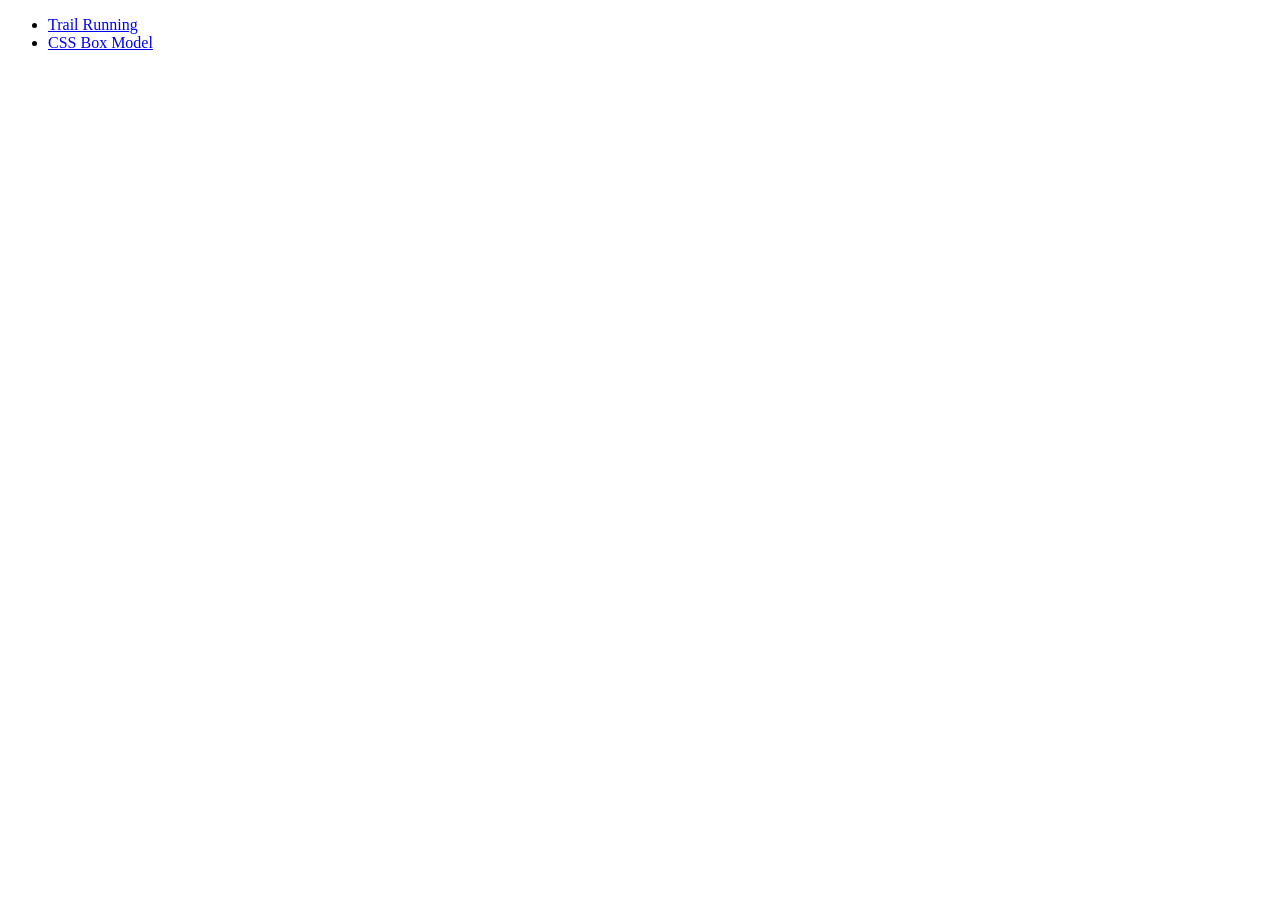
==== index.html @ 22ad1097 "First Upload" ====
<!doctype html>
<html lang="en-US">

<head>
<meta charset="UTF-8">

<title>Home Page</title>

<meta name="description" content="A homepage">
<meta name="keywords" content="CSS, Box model">
<meta name="author" content= "Gideon Wheeler">
<meta name="viewport" content="width=device-width, initial-scale=1.0">
</head>

<body>

<ul>
	<li><a href ="running.html">Trail Running</a></li>
	<li><a href ="box_model.html">CSS Box Model</a></li>
</ul>

</body>

</html>
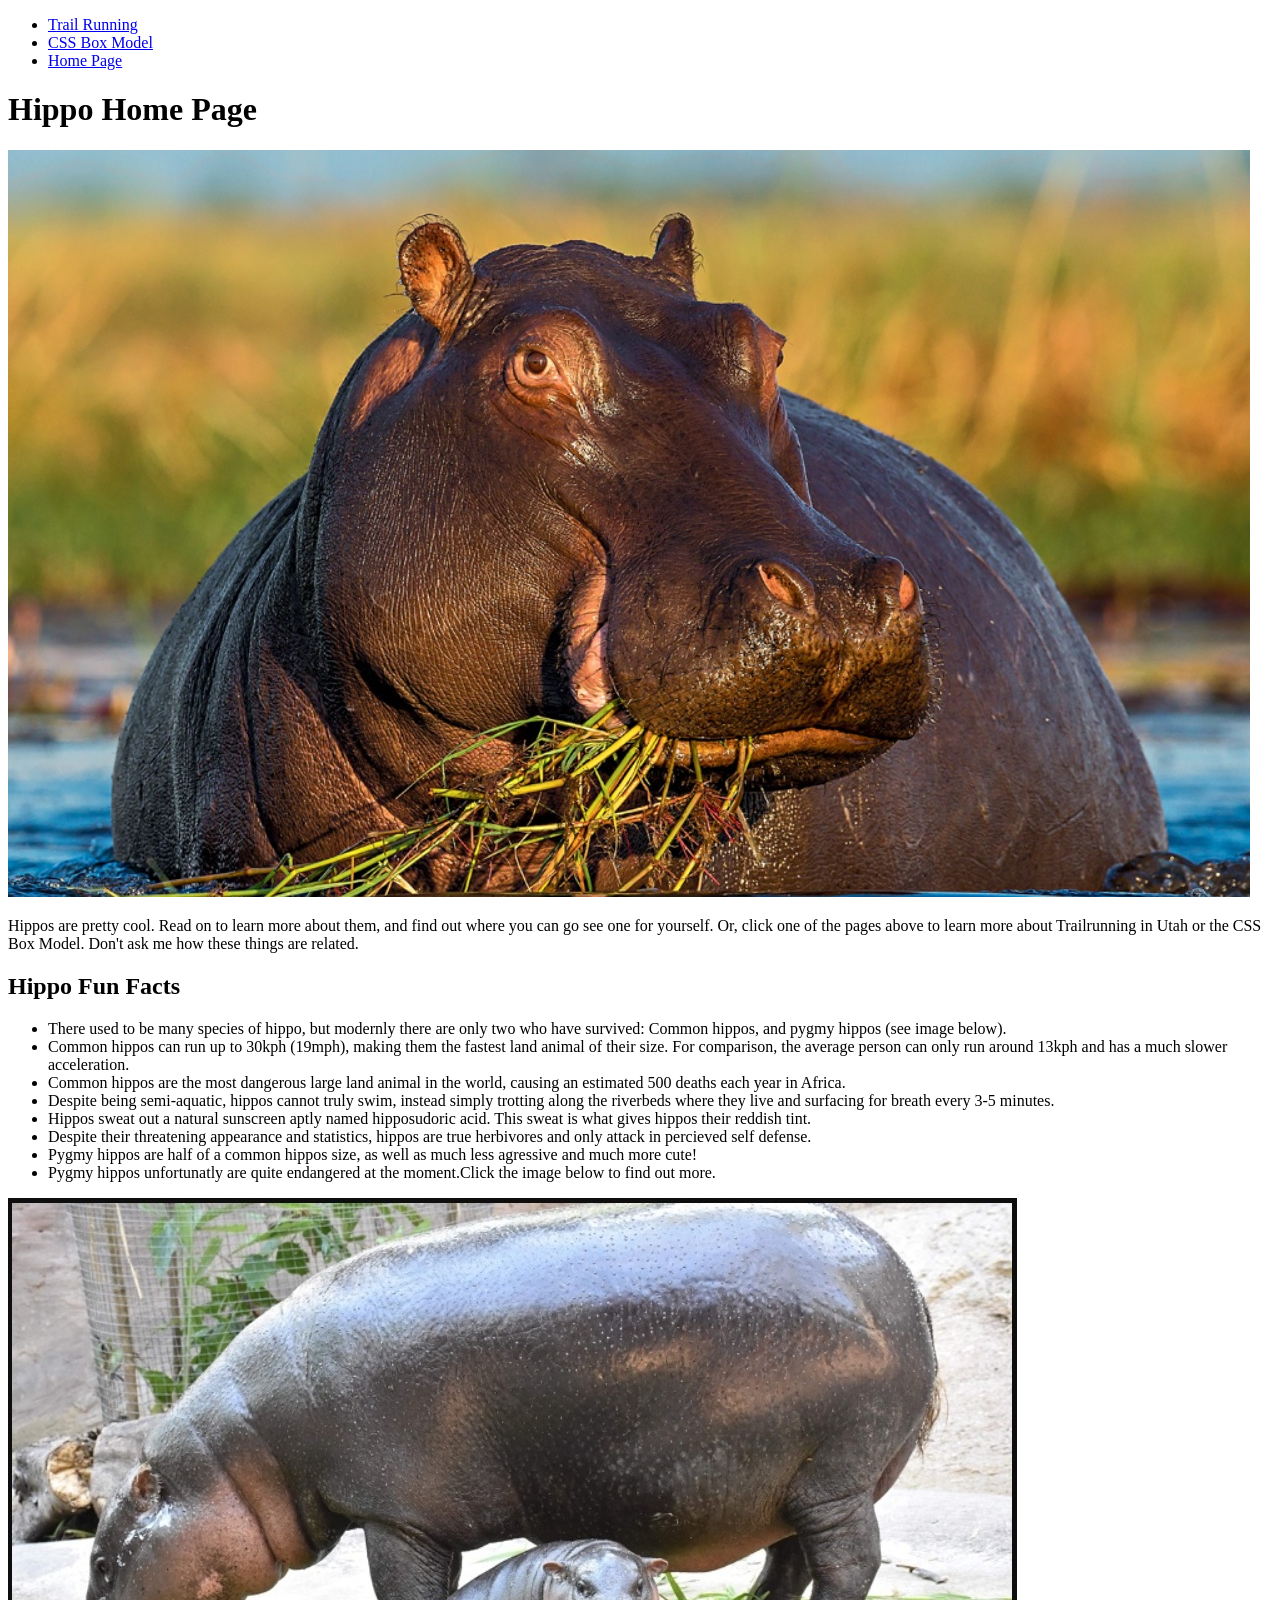
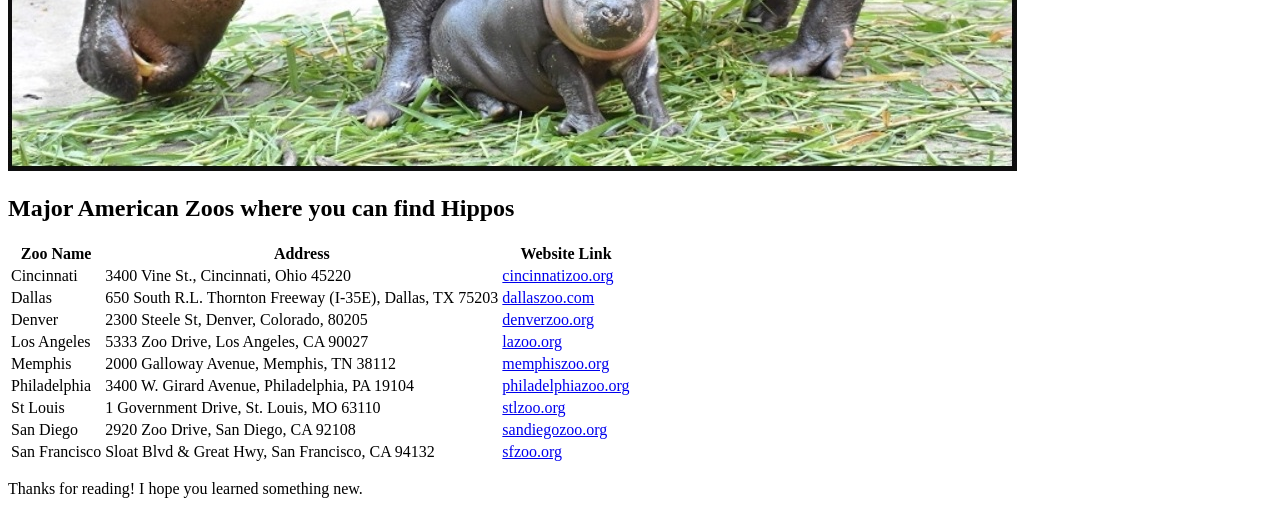
==== commit dca53983: "Add files via upload" ====
--- a/index.html
+++ b/index.html
@@ -4,10 +4,10 @@
 <head>
 <meta charset="UTF-8">
 
-<title>Home Page</title>
+<title>Hippo Home Page</title>
 
-<meta name="description" content="A homepage">
-<meta name="keywords" content="CSS, Box model">
+<meta name="description" content="A Home Page for a very random website">
+<meta name="keywords" content="CSS, Box model, trailrunning, hippos, hippopotamus">
 <meta name="author" content= "Gideon Wheeler">
 <meta name="viewport" content="width=device-width, initial-scale=1.0">
 </head>
@@ -17,7 +17,103 @@
 <ul>
 	<li><a href ="running.html">Trail Running</a></li>
 	<li><a href ="box_model.html">CSS Box Model</a></li>
+	<li><a href ="index.html">Home Page</a></li>
 </ul>
+
+<h1>Hippo Home Page</h1>
+
+<p class="pic">
+<img src="resources/common_hippo.jpg" 
+	alt="A common hippo lounging in the river" width="1242" height="747">
+</p>
+
+<p>Hippos are pretty cool. Read on to learn more about them, and find out where you can go see one for yourself. Or, click one of the pages above to learn more about Trailrunning in Utah or the CSS Box Model. Don't ask me how these things are related.</p>
+
+<h2>Hippo Fun Facts</h2>
+
+<ul>
+<li>There used to be many species of hippo, but modernly there are only two who have survived: Common hippos, and pygmy hippos (see image below).</li>
+<li>Common hippos can run up to 30kph (19mph), making them the fastest land animal of their size. For comparison, the average person can only run around 13kph and has a much slower acceleration.</li>
+<li>Common hippos are the most dangerous large land animal in the world, causing an estimated 500 deaths each year in Africa.</li>
+<li>Despite being semi-aquatic, hippos cannot truly swim, instead simply trotting along the riverbeds where they live and surfacing for breath every 3-5 minutes.</li>
+<li>Hippos sweat out a natural sunscreen aptly named hipposudoric acid. This sweat is what gives hippos their reddish tint.</li>
+<li>Despite their threatening appearance and statistics, hippos are true herbivores and only attack in percieved self defense.</li>
+<li>Pygmy hippos are half of a common hippos size, as well as much less agressive and much more cute!</li>
+<li>Pygmy hippos unfortunatly are quite endangered at the moment.Click the image below to find out more.</li>
+</ul>
+
+<p class="pic">
+	<a href="https://www.fauna-flora.org/species/pygmy-hippo/?gad_source=1&gad_campaignid=21595944619&gbraid=0AAAAACfiw9lZGT--KiB195FODeEHt5vSp&gclid=EAIaIQobChMI-YHo2ae5kwMVciVECB1kPCoNEAAYASAAEgL-vPD_BwE">
+		<img src="resources/pygmy_hippo.jpg" alt="A pygmy hippo grazing" width="1009" height="573">
+	</a>
+</p>
+
+<h2>Major American Zoos where you can find Hippos</h2>
+
+<table>
+<tr>
+<th>Zoo Name</th>
+<th>Address</th>
+<th>Website Link</th>
+</tr>
+
+<tr>
+<td>Cincinnati</td>
+<td>3400 Vine St., Cincinnati, Ohio 45220</td>
+<td><a href="https://cincinnatizoo.org/">cincinnatizoo.org</a></td>
+</tr>
+
+<tr>
+<td>Dallas</td>
+<td>650 South R.L. Thornton Freeway (I-35E), Dallas, TX 75203</td>
+<td><a href="https://www.dallaszoo.com/">dallaszoo.com</a></td>
+</tr>
+
+<tr>
+<td>Denver</td>
+<td>2300 Steele St, Denver, Colorado, 80205</td>
+<td><a href="https://denverzoo.org/">denverzoo.org</a></td>
+</tr>
+
+<tr>
+<td>Los Angeles</td>
+<td>5333 Zoo Drive, Los Angeles, CA 90027</td>
+<td><a href="https://lazoo.org/">lazoo.org</a></td>
+</tr>
+
+<tr>
+<td>Memphis</td>
+<td>2000 Galloway Avenue, Memphis, TN 38112</td>
+<td><a href="https://www.memphiszoo.org/">memphiszoo.org</a></td>
+</tr>
+
+<tr>
+<td>Philadelphia</td>
+<td>3400 W. Girard Avenue, Philadelphia, PA 19104</td>
+<td><a href="https://www.philadelphiazoo.org/">philadelphiazoo.org</a></td>
+</tr>
+
+<tr>
+<td>St Louis</td>
+<td>1 Government Drive, St. Louis, MO 63110</td>
+<td><a href="https://stlzoo.org/">stlzoo.org</a></td>
+</tr>
+
+<tr>
+<td>San Diego</td>
+<td>2920 Zoo Drive, San Diego, CA 92108</td>
+<td><a href="https://zoo.sandiegozoo.org/">sandiegozoo.org</a></td>
+</tr>
+
+<tr>
+<td>San Francisco</td>
+<td>Sloat Blvd & Great Hwy, San Francisco, CA 94132</td>
+<td><a href="https://www.sfzoo.org/">sfzoo.org</a></td>
+</tr>
+
+</table>
+
+<p>Thanks for reading! I hope you learned something new.</p>
 
 </body>
 
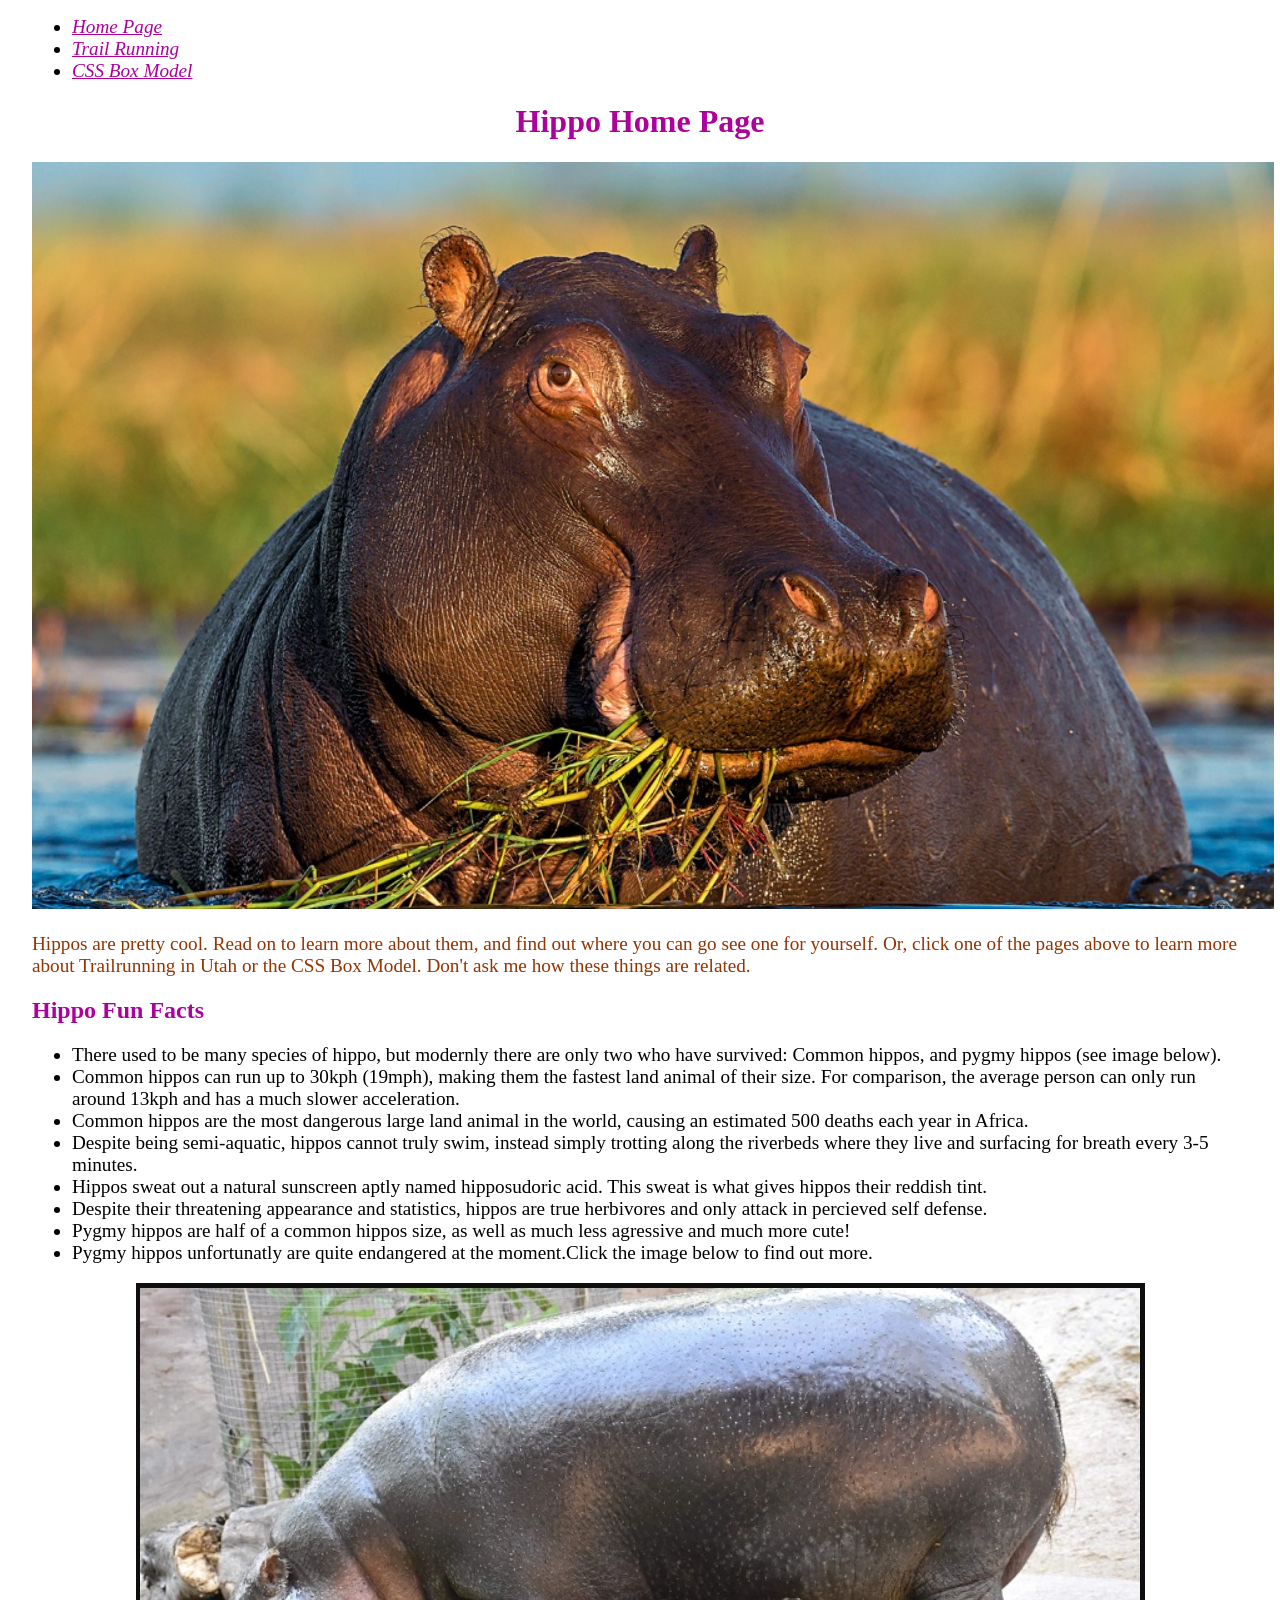
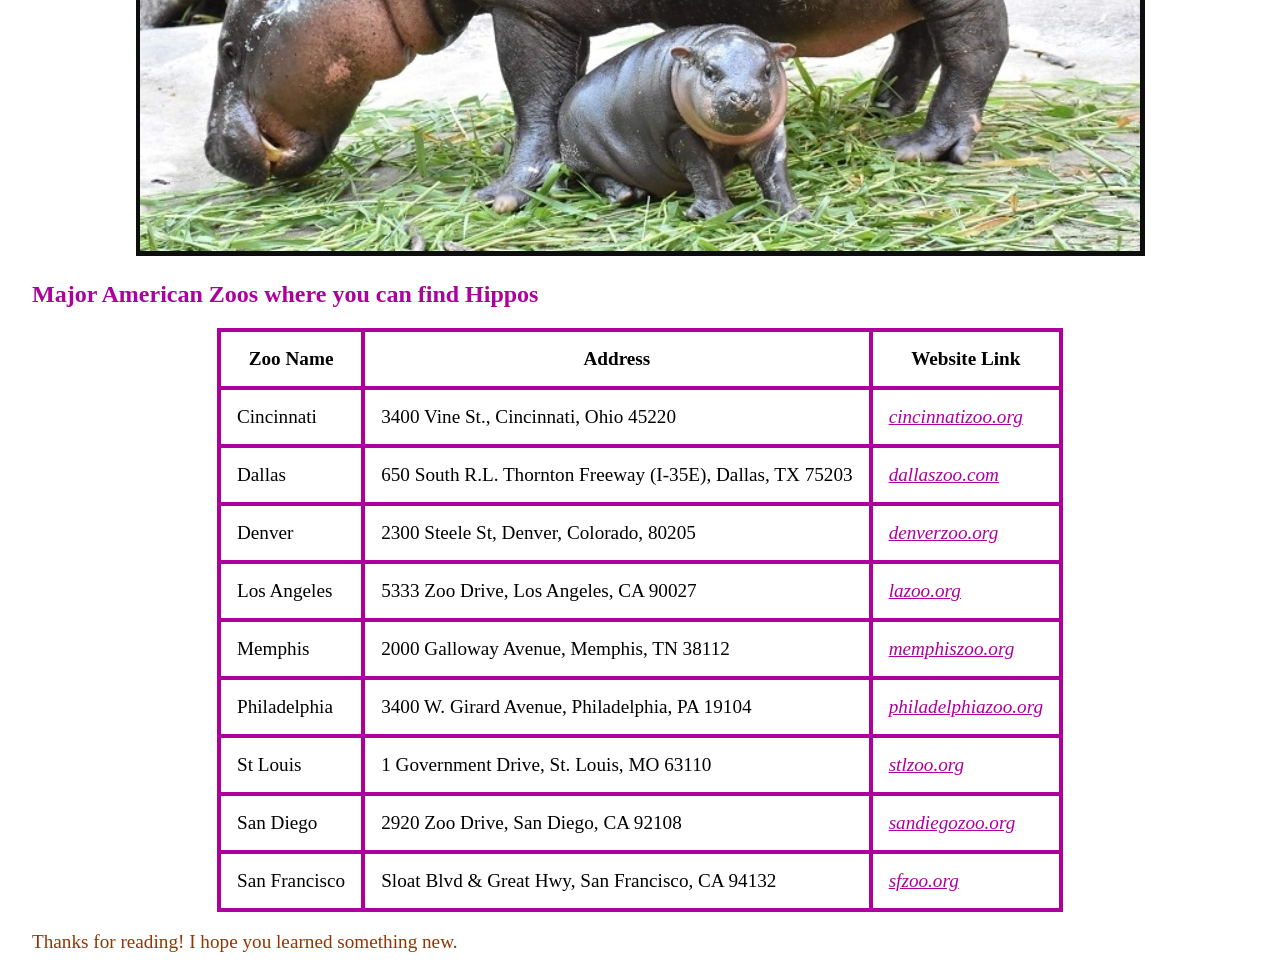
==== commit e5b1cf48: "Add files via upload" ====
--- a/index.html
+++ b/index.html
@@ -10,14 +10,17 @@
 <meta name="keywords" content="CSS, Box model, trailrunning, hippos, hippopotamus">
 <meta name="author" content= "Gideon Wheeler">
 <meta name="viewport" content="width=device-width, initial-scale=1.0">
+
+<link rel="stylesheet" href="resources/home_page.css">
+
 </head>
 
 <body>
 
 <ul>
+	<li><a href ="index.html">Home Page</a></li>
 	<li><a href ="running.html">Trail Running</a></li>
 	<li><a href ="box_model.html">CSS Box Model</a></li>
-	<li><a href ="index.html">Home Page</a></li>
 </ul>
 
 <h1>Hippo Home Page</h1>
--- a/resources/home_page.css
+++ b/resources/home_page.css
@@ -0,0 +1,45 @@
+/*brown/text - #943400
+blue background - #85deff8
+pink links/headers - #ad009c
+pink links hover - #db12c7*/
+
+body {
+	background-color:#85deff8;
+	padding: 0 24px 0px 24px;
+}
+
+p, li, table {
+	font-size: 1.2em;
+}
+
+a {
+	color: #ad009c;
+	font-style: italic;
+}
+
+a:hover {
+  color: #db12c7;
+}
+
+h1, h2 {
+	color: #ad009c;
+}
+
+p {
+	color: #943400;
+}
+
+h1, p.pic {
+	text-align: center;
+}
+
+th, td {
+	border: #ad009c solid 4px;
+	padding: 16px;
+}
+
+table {
+	border-collapse: collapse;
+	margin-left: auto;
+	margin-right: auto;
+}
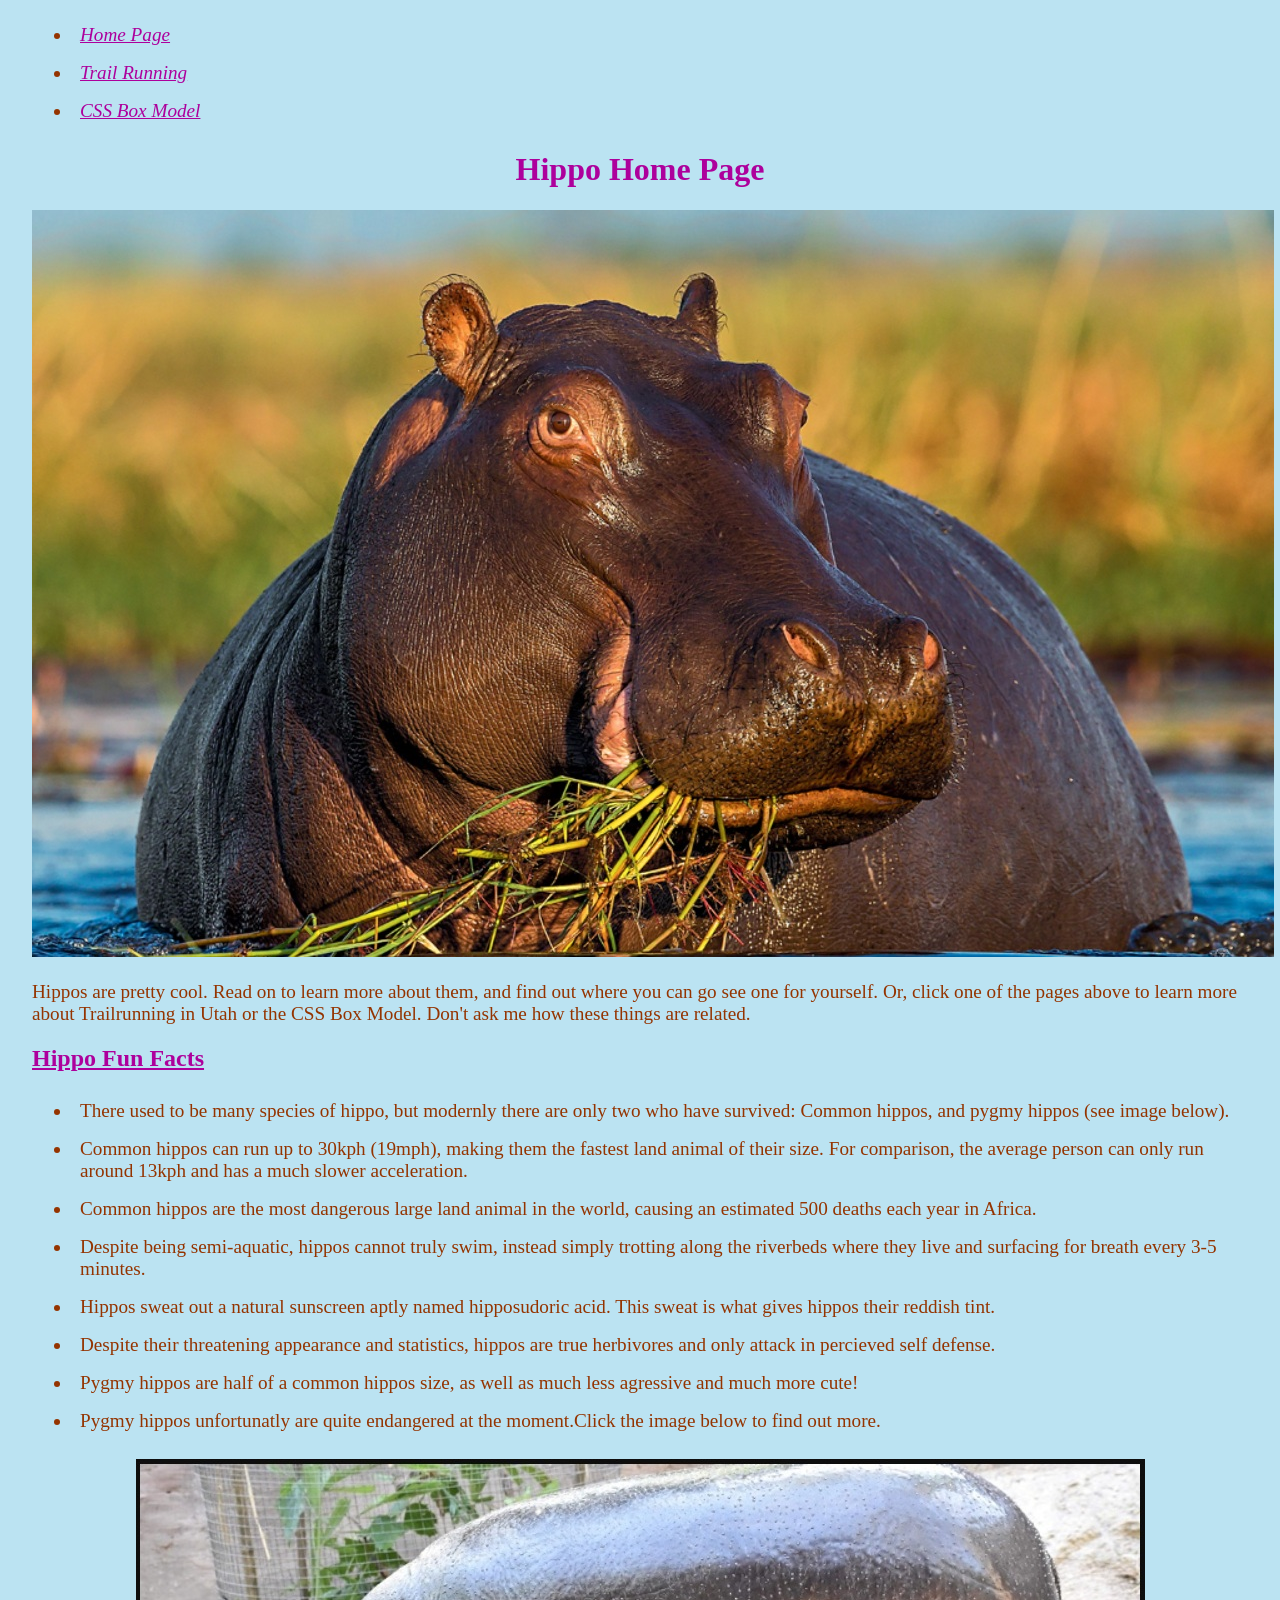
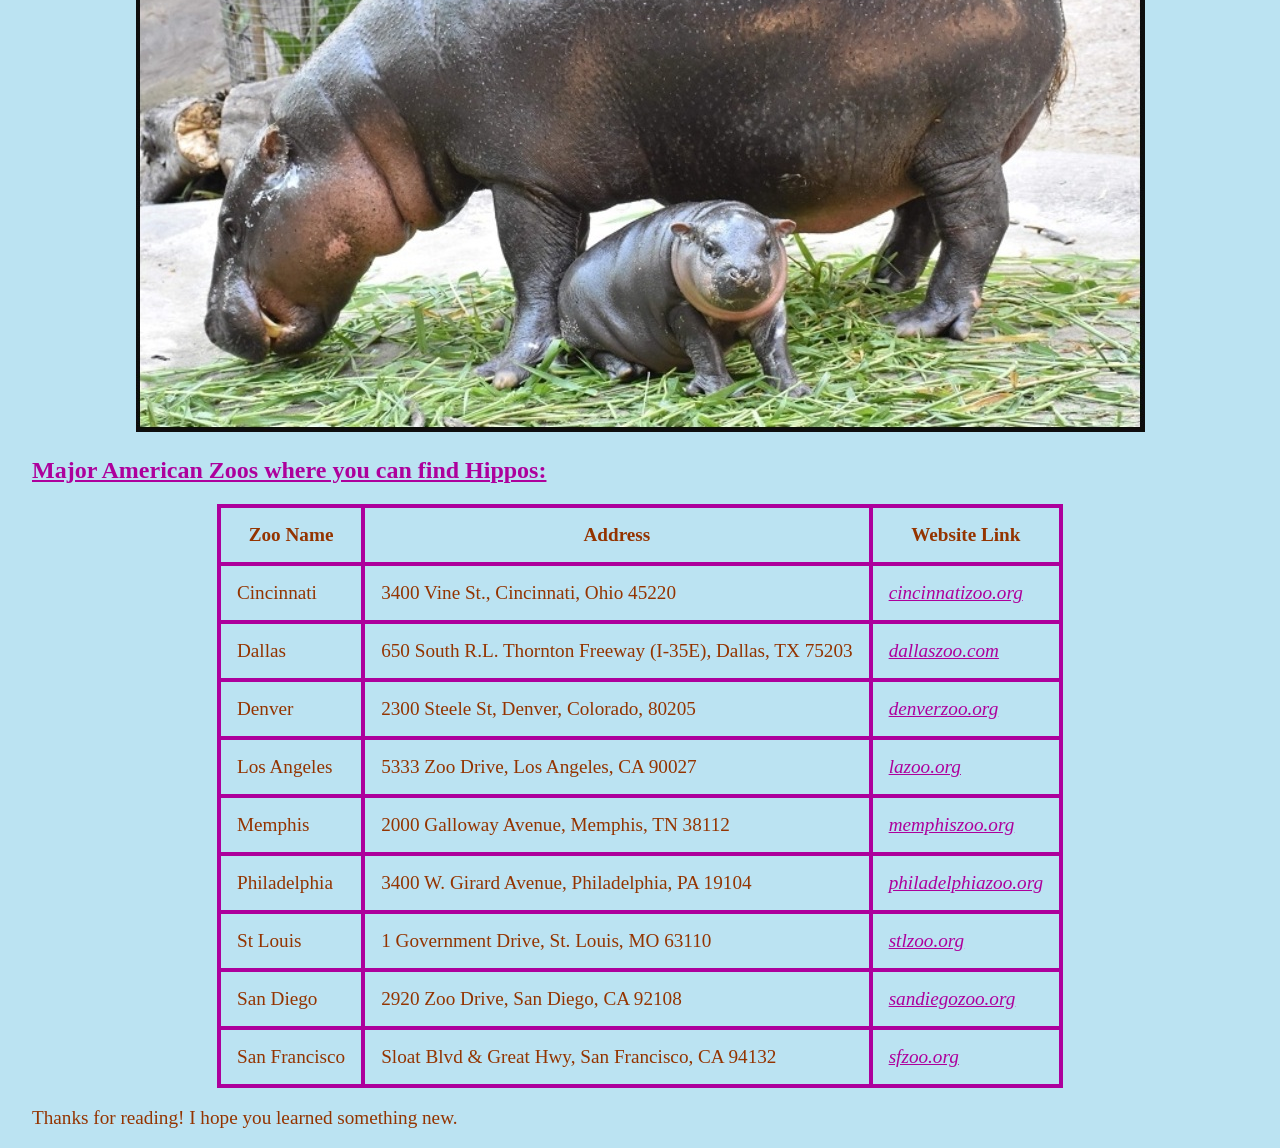
==== commit b1e79f6e: "Add files via upload" ====
--- a/index.html
+++ b/index.html
@@ -51,7 +51,7 @@
 	</a>
 </p>
 
-<h2>Major American Zoos where you can find Hippos</h2>
+<h2>Major American Zoos where you can find Hippos:</h2>
 
 <table>
 <tr>
--- a/resources/home_page.css
+++ b/resources/home_page.css
@@ -1,15 +1,16 @@
 /*brown/text - #943400
-blue background - #85deff8
+blue background - #bbe3f2
 pink links/headers - #ad009c
 pink links hover - #db12c7*/
 
 body {
-	background-color:#85deff8;
+	background-color: #bbe3f2;
 	padding: 0 24px 0px 24px;
 }
 
-p, li, table {
+p, li, th, td {
 	font-size: 1.2em;
+	color: #943400;
 }
 
 a {
@@ -25,12 +26,16 @@
 	color: #ad009c;
 }
 
-p {
-	color: #943400;
+h2 {
+	text-decoration: underline;
 }
 
 h1, p.pic {
 	text-align: center;
+}
+
+th {
+	font-style: bold;
 }
 
 th, td {
@@ -42,4 +47,8 @@
 	border-collapse: collapse;
 	margin-left: auto;
 	margin-right: auto;
-}+}
+
+li {
+	padding: 8px;
+}
